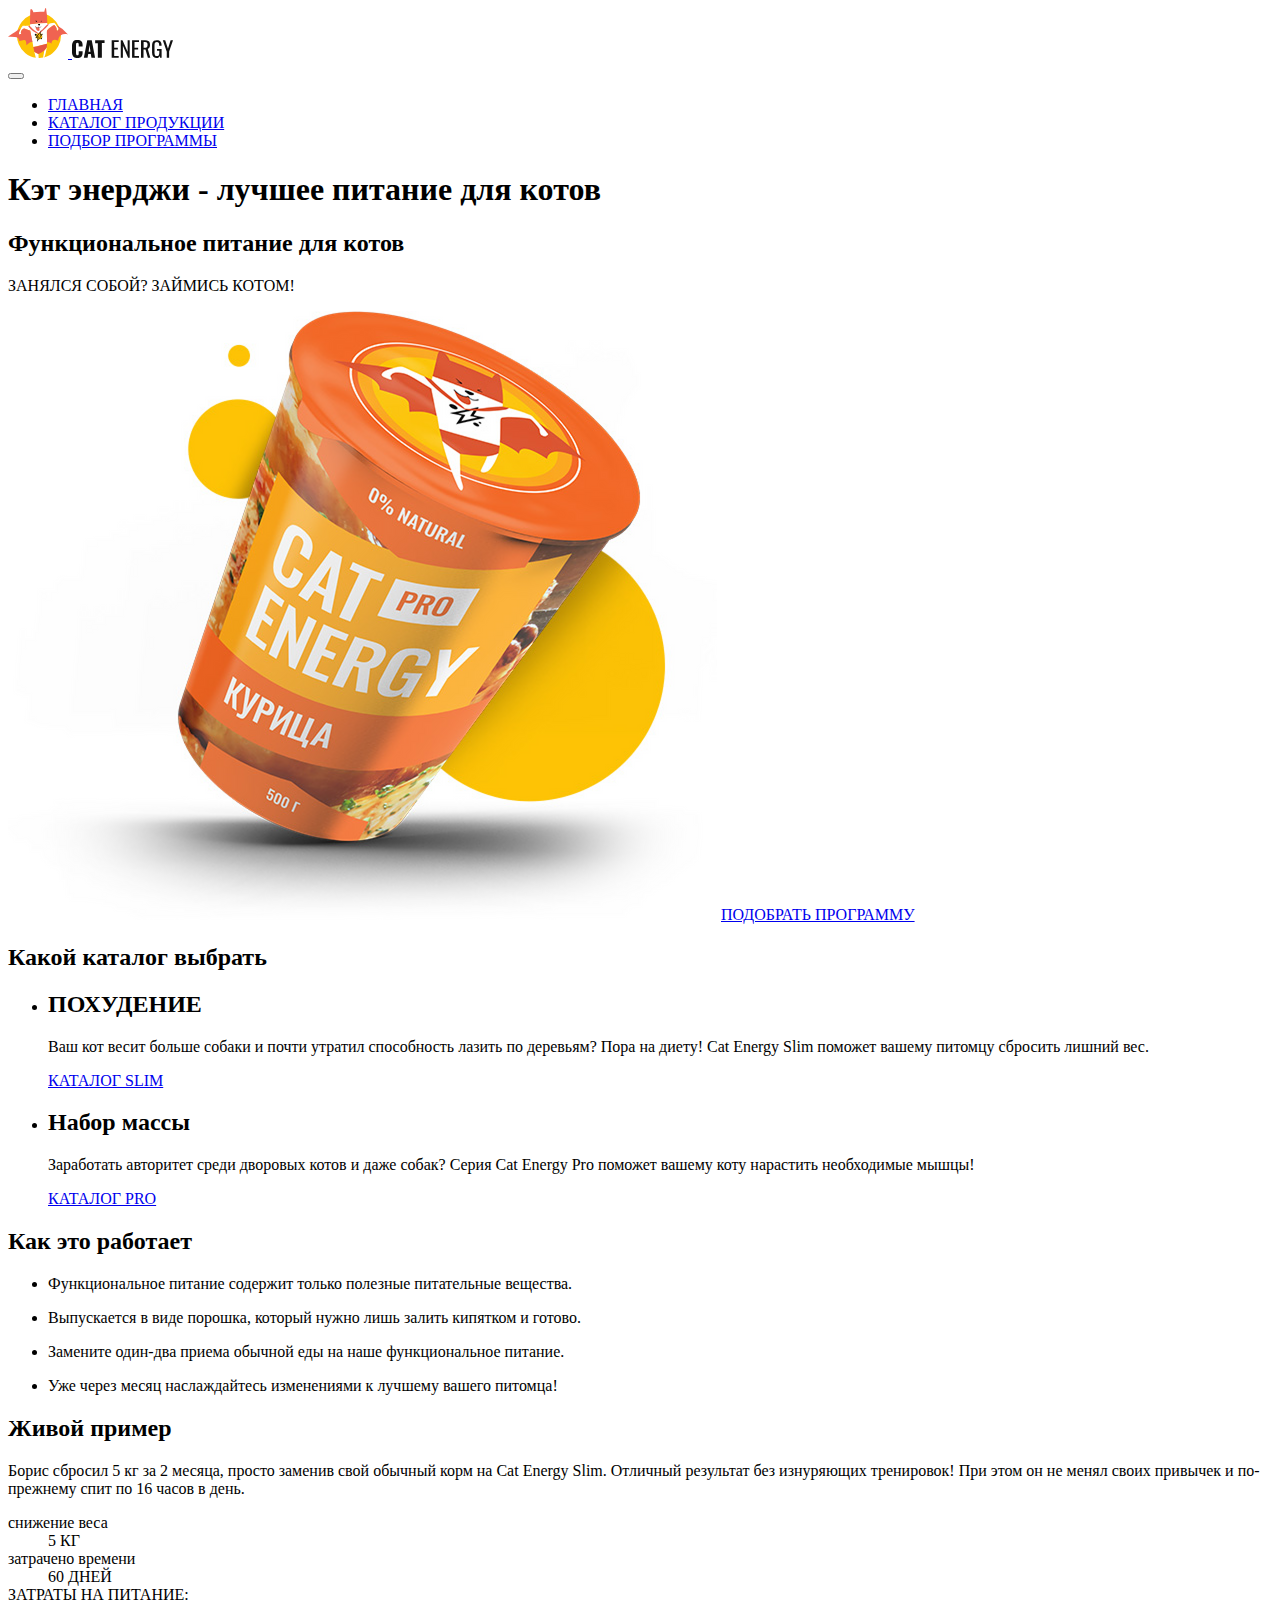
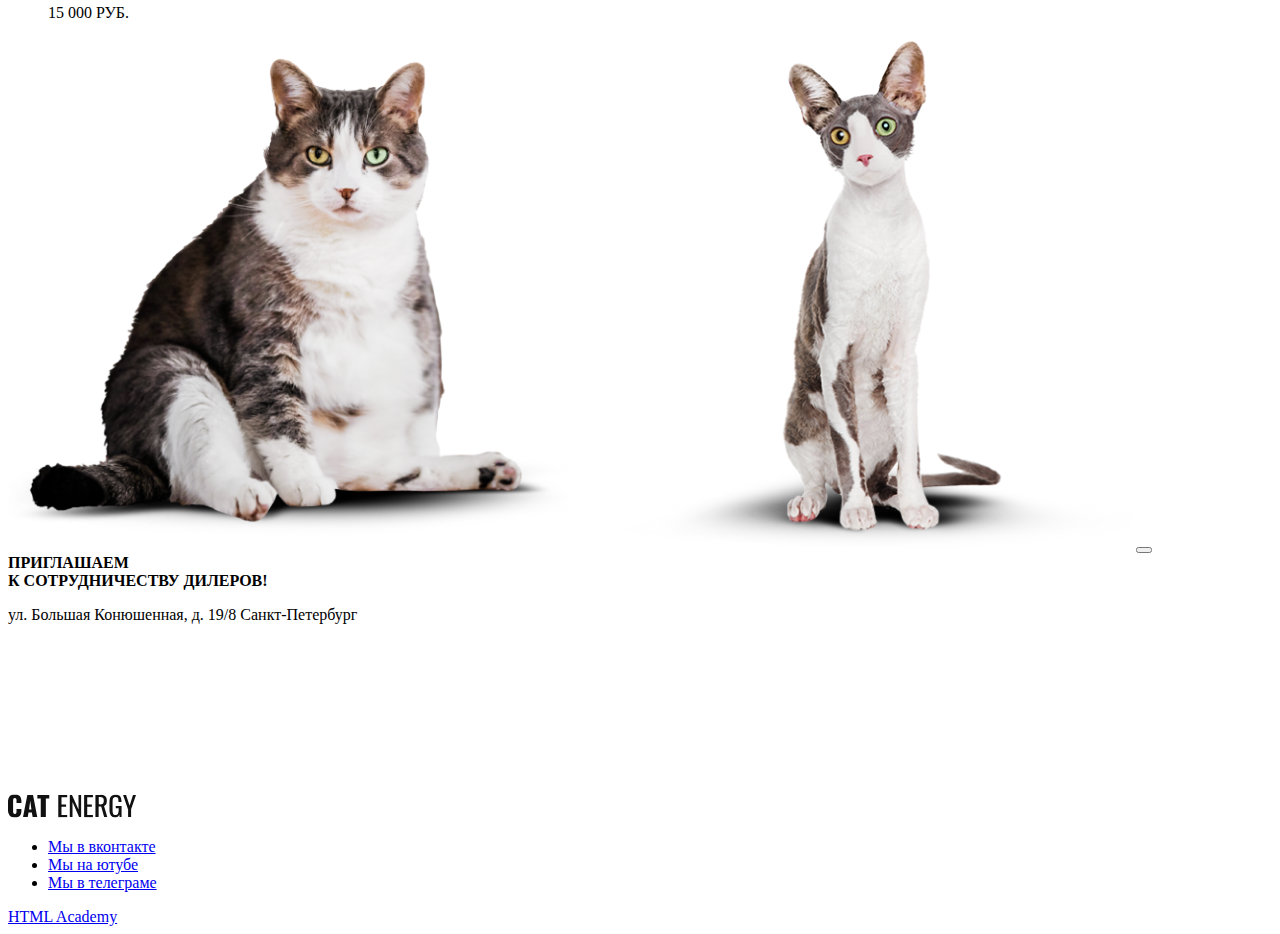
==== source/index.html @ f4a2c317 "Добавляет адаптивные сетки в раздел похудение и ка это работает" ====
<!DOCTYPE html>
<html class="page" lang="ru">

<head>
  <meta charset="UTF-8">
  <title>Главная - CAT ENERGY</title>
  <meta name="viewport" content="width=device-width,initial-scale=1">
  <link rel="stylesheet" href="styles/styles.css">
  <link rel="icon" href="favicon.ico">
  <link rel="icon" href="favicons/icon.svg" type="image/svg+xml">
  <link rel="apple-touch-icon" href="favicons/apple.png">
  <link rel="manifest" href="manifest.webmanifest">
  <script src="scripts/index.js" defer></script>
</head>

<body class="page__body">
  <header class="header">
    <div class="header__wrapper">
      <a class="header__logo" href="index.html">
        <picture>
          <source width="70" height="59" type="image/svg+xml" media="(min-width: 1440px)" srcset="images/logo-desktop.svg">
          <source width="60" height="50" type="image/svg+xml" media="(min-width: 768px)" srcset="images/logo-tablet.svg">
          <img class="header__image" src="images/logo-mobile.svg" width="33" height="38" alt="Логотип Кэт энерджи">
        </picture>
      </a>
      <a class="header__logo-text" href="index.html">
        <img src="images/logo-text.svg" width="101" height="18" alt="Логотип с названием магазина Кэт энерджи">
      </a>
    </div>
    <nav class="header__nav nav nav--closed">
      <button class="nav__toggle" type="button" aria-label="Открыть меню"></button>
      <div class="nav__wrapper">
        <ul class="nav__list">
          <li class="nav__item nav__item--activity">
            <a class="nav__item-link" href="index.html">
              ГЛАВНАЯ
            </a>
          </li>
          <li class="nav__item">
            <a class="nav__item-link" href="catalog.html">
              КАТАЛОГ ПРОДУКЦИИ
            </a>
          </li>
          <li class="nav__item">
            <a class="nav__item-link" href="program.html">
              ПОДБОР ПРОГРАММЫ
            </a>
          </li>
        </ul>
      </div>
    </nav>
  </header>
  <main class="main-container">

    <h1 class="visually-hidden">Кэт энерджи - лучшее питание для котов</h1>
    <section class="program">
      <div class="program__wrapper">
        <h2 class="program__title">Функциональное
          питание для котов</h2>
        <p class="program__slogan">ЗАНЯЛСЯ СОБОЙ? ЗАЙМИСЬ КОТОМ!</p>
        <picture>
          <source width="552" height="499" type="image/png" media="(min-width: 1440px)" srcset="images/index-can-desktop@1x.png 1x, images/index-can-desktop@2x.png 2x">
          <source width="709" height="609" type="image/png" media="(min-width: 768px)" srcset="images/index-can-tablet@1x.png 1x, images/index-can-tablet@2x.png 2x">
          <img class="program__image" src="images/index-can-mobile@1x.png" srcset="images/index-can-mobile@2x.png 2x" width="280" height="270" alt="Упаковка Кэт энерджи">
        </picture>
        <a class="program__button button" href="catalog.html">ПОДОБРАТЬ ПРОГРАММУ</a>
      </div>
    </section>
    <section class="add-catalog">
      <h2 class="visually-hidden">Какой каталог выбрать</h2>
      <ul class="add-catalog__list">
        <li class="add-catalog__item add-catalog__item--lose">
          <h2 class="add-catalog__title">ПОХУДЕНИЕ</h2>
          <p class="add-catalog__description">Ваш кот весит больше собаки и почти утратил способность лазить по деревьям? Пора на диету! Cat Energy Slim поможет вашему питомцу сбросить лишний вес.</p>
          <a class="add-catalog__link" href="catalog.html">КАТАЛОГ SLIM</a>
        </li>
        <li class="add-catalog__item add-catalog__item--gain">
          <h2 class="add-catalog__title">Набор массы</h2>
          <p class="add-catalog__description">Заработать авторитет среди дворовых котов и даже собак? Серия Cat Energy Pro поможет вашему коту нарастить необходимые мышцы!</p>
          <a class="add-catalog__link" href="catalog.html">КАТАЛОГ PRO</a>
        </li>
      </ul>
    </section>
    <section class="work">
        <h2 class="work__title">Как это работает</h2>
        <ul class="work__list">
          <li class="work__item work__item--leaf">
            <p class="work__description">Функциональное питание содержит только полезные питательные вещества.</p>
          </li>
          <li class="work__item work__item--botle">
            <p class="work__description">Выпускается в виде порошка, который нужно лишь залить кипятком и готово.</p>
          </li>
          <li class="work__item work__item--eat">
            <p class="work__description">Замените один-два приема обычной еды на наше функциональное питание.</p>
          </li>
          <li class="work__item work__item--time">
            <p class="work__description">Уже через месяц наслаждайтесь изменениями к лучшему вашего питомца!</p>
          </li>
        </ul>
    </section>
    <section class="stats">
      <h2 class="stats__title">Живой пример</h2>
      <p class="stats__description">Борис сбросил 5 кг за 2 месяца, просто заменив свой обычный корм на Cat Energy Slim. Отличный результат без изнуряющих тренировок! При этом он не менял своих привычек и по-прежнему спит по 16 часов в день.</p>
      <dl class="stats__list">
        <div class="stats__item">
          <dt class="stats__example">снижение веса
          </dt>
          <dd class="stats__text">5 КГ</dd>
        </div>
        <div class="stats__item">
          <dt class="stats__example">затрачено времени
          </dt>
          <dd class="stats__text">60 ДНЕЙ</dd>
        </div>
        <div class="stats__item-cost">
          <dt class="stats__cost-example">
            ЗАТРАТЫ НА ПИТАНИЕ:
          </dt>
          <dd class="stats__cost-text">15 000 РУБ.</dd>
        </div>
      </dl>
      <div class="stats__difference slider">
        <picture>
          <source width="560" height="512" type="image/png" media="(min-width: 768px)" srcset="images/cat-before-tablet@1x.png 1x, images/cat-before-tablet@2x.png 2x">
          <img class="stats__image" src="images/cat-before-mobile@1x.png" srcset="images/cat-before-mobile@2x.png 2x" width="280" height="256" alt="Картинка толстого кота слева">
        </picture>
        <picture>
          <source width="560" height="512" type="image/png" media="(min-width: 768px)" srcset="images/cat-after-tablet@1x.png 1x, images/cat-after-tablet@2x.png 2x">
          <img class="stats__image" src="images/cat-after-mobile@1x.png" srcset="images/cat-after-mobile@2x.png 2x" width="280" height="256" alt="Картинка худого кота справа">
        </picture>
        <button class="stats__slider" type="button" aria-label="Кнопка слайдера"></button>
      </div>
    </section>
  </main>
  <footer class="footer">
    <div class="footer__address address">
      <b class="address__title">ПРИГЛАШАЕМ <br>К СОТРУДНИЧЕСТВУ ДИЛЕРОВ!</b>
      <p class="address__text">ул. Большая Конюшенная, д. 19/8 Санкт-Петербург</p>
    </div>
    <iframe class="footer__map" src="https://www.google.com/maps/embed?pb=!1m18!1m12!1m3!1d1998.6037861610246!2d30.3230474!3d59.9387165!2m3!1f0!2f0!3f0!3m2!1i1024!2i768!4f13.1!3m3!1m2!1s0x4696310fca145cc1%3A0x42b32648d8238007!2z0JHQvtC70YzRiNCw0Y8g0JrQvtC90Y7RiNC10L3QvdCw0Y8g0YPQuy4sIDE5LzgsINCh0LDQvdC60YIt0J_QtdGC0LXRgNCx0YPRgNCzLCDQoNC-0YHRgdC40Y8sIDE5MTE4Ng!5e0!3m2!1sru!2sil!4v1725900545055!5m2!1sru!2sil" style="border:0;" loading="lazy" referrerpolicy="no-referrer-when-downgrade" allowfullscreen title="Офис компании по адресу набережная реки Карповки, 5, литера П, Санкт-Петербург"></iframe>
      <div class="footer__logo-wrapper">
        <div class="footer__logo logo-text">
          <a class="logo-text__link" href="index.html">
            <img src="images/logo-text.svg" width="128" height="24" alt="Название магазина Кэт энерджи">
          </a>
        </div>
        <div class="footer__social social">
          <ul class="social__list">
            <li class="social__item">
              <a class="social__link social__link--vkontakte" href="https://vk.com/htmlacademy"><span class="visually-hidden">Мы в вконтакте</span></a>
            </li>
            <li class="social__item">
              <a class="social__link social__link--youtube" href="https://www.youtube.com/user/htmlacademyru"><span class="visually-hidden">Мы на ютубе</span></a>
            </li>
            <li class="social__item">
              <a class="social__link social__link--telegram" href="https://t.me/htmlacademy"><span class="visually-hidden">Мы в телеграме</span></a>
            </li>
          </ul>
        </div>
        <div class="footer__link">
          <a class="footer__copyright" href="#">HTML Academy
          </a>
        </div>
    </div>
  </footer>
</body>

</html>
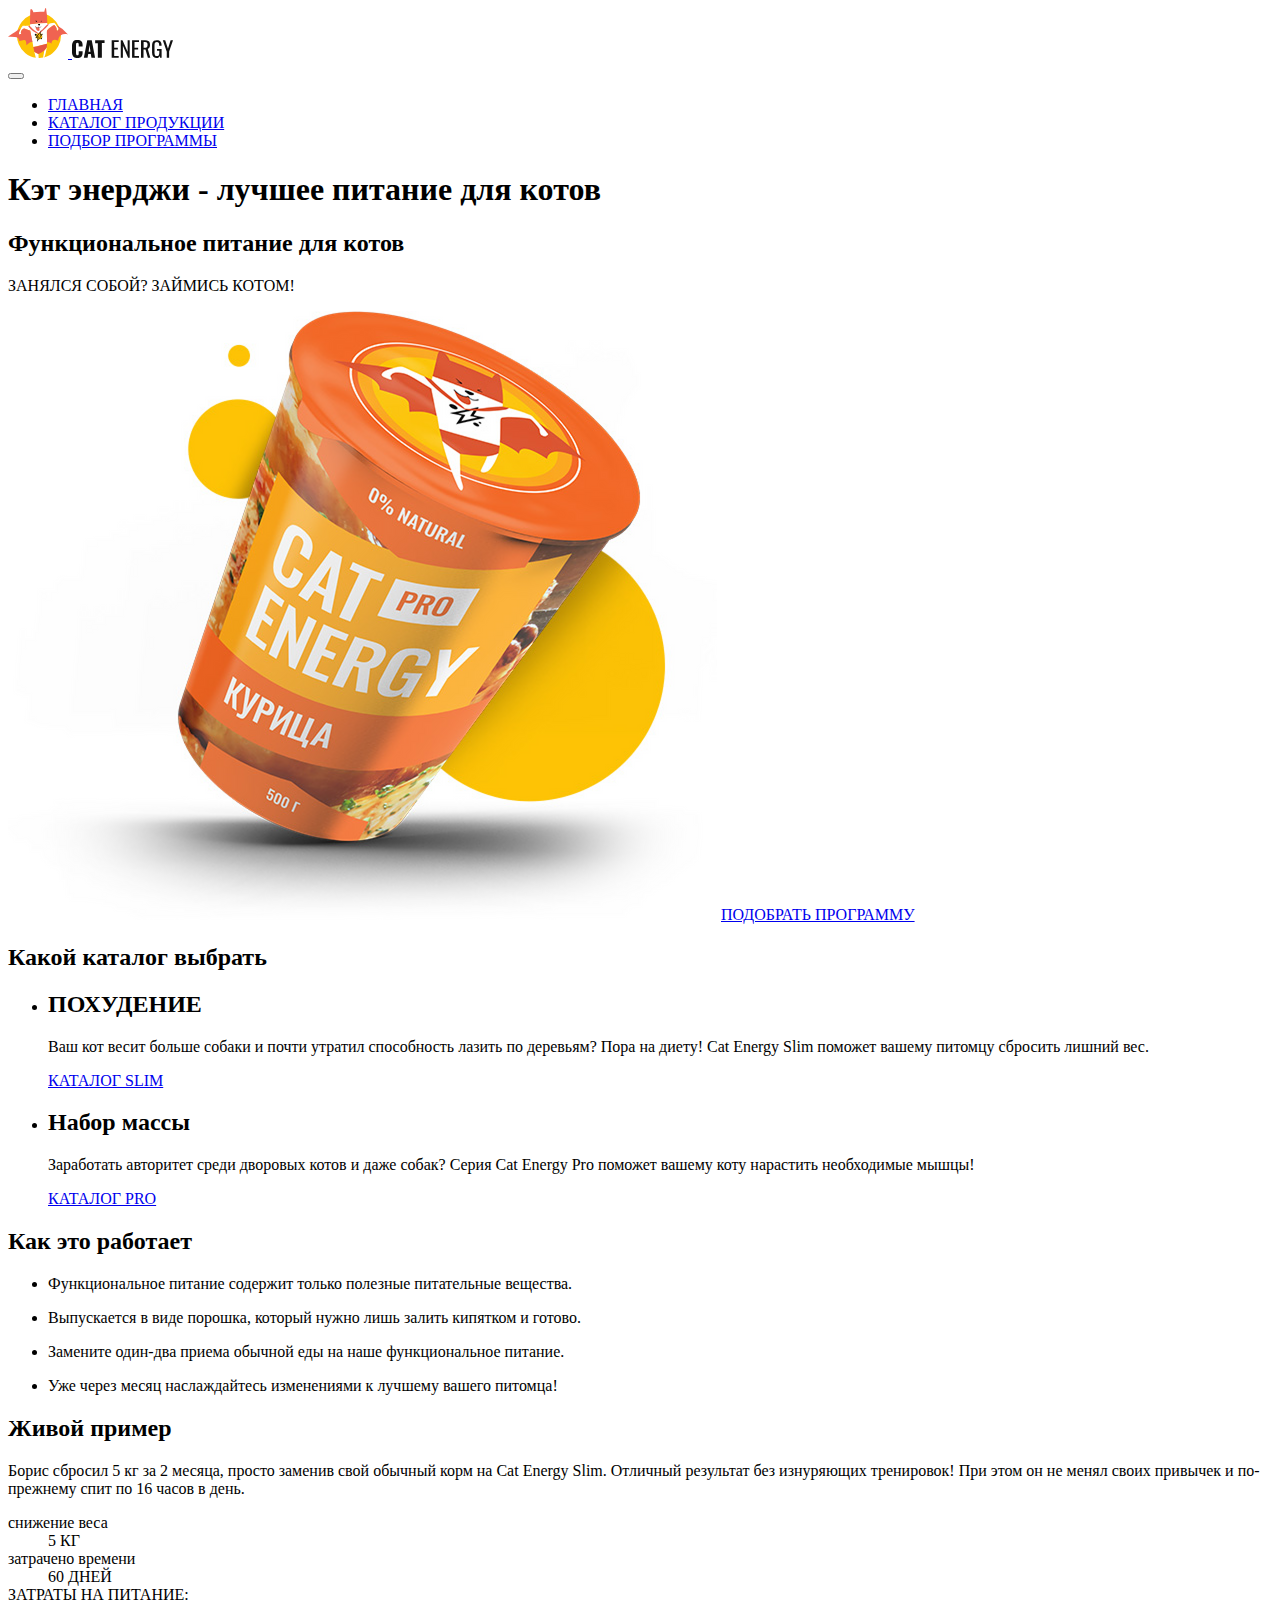
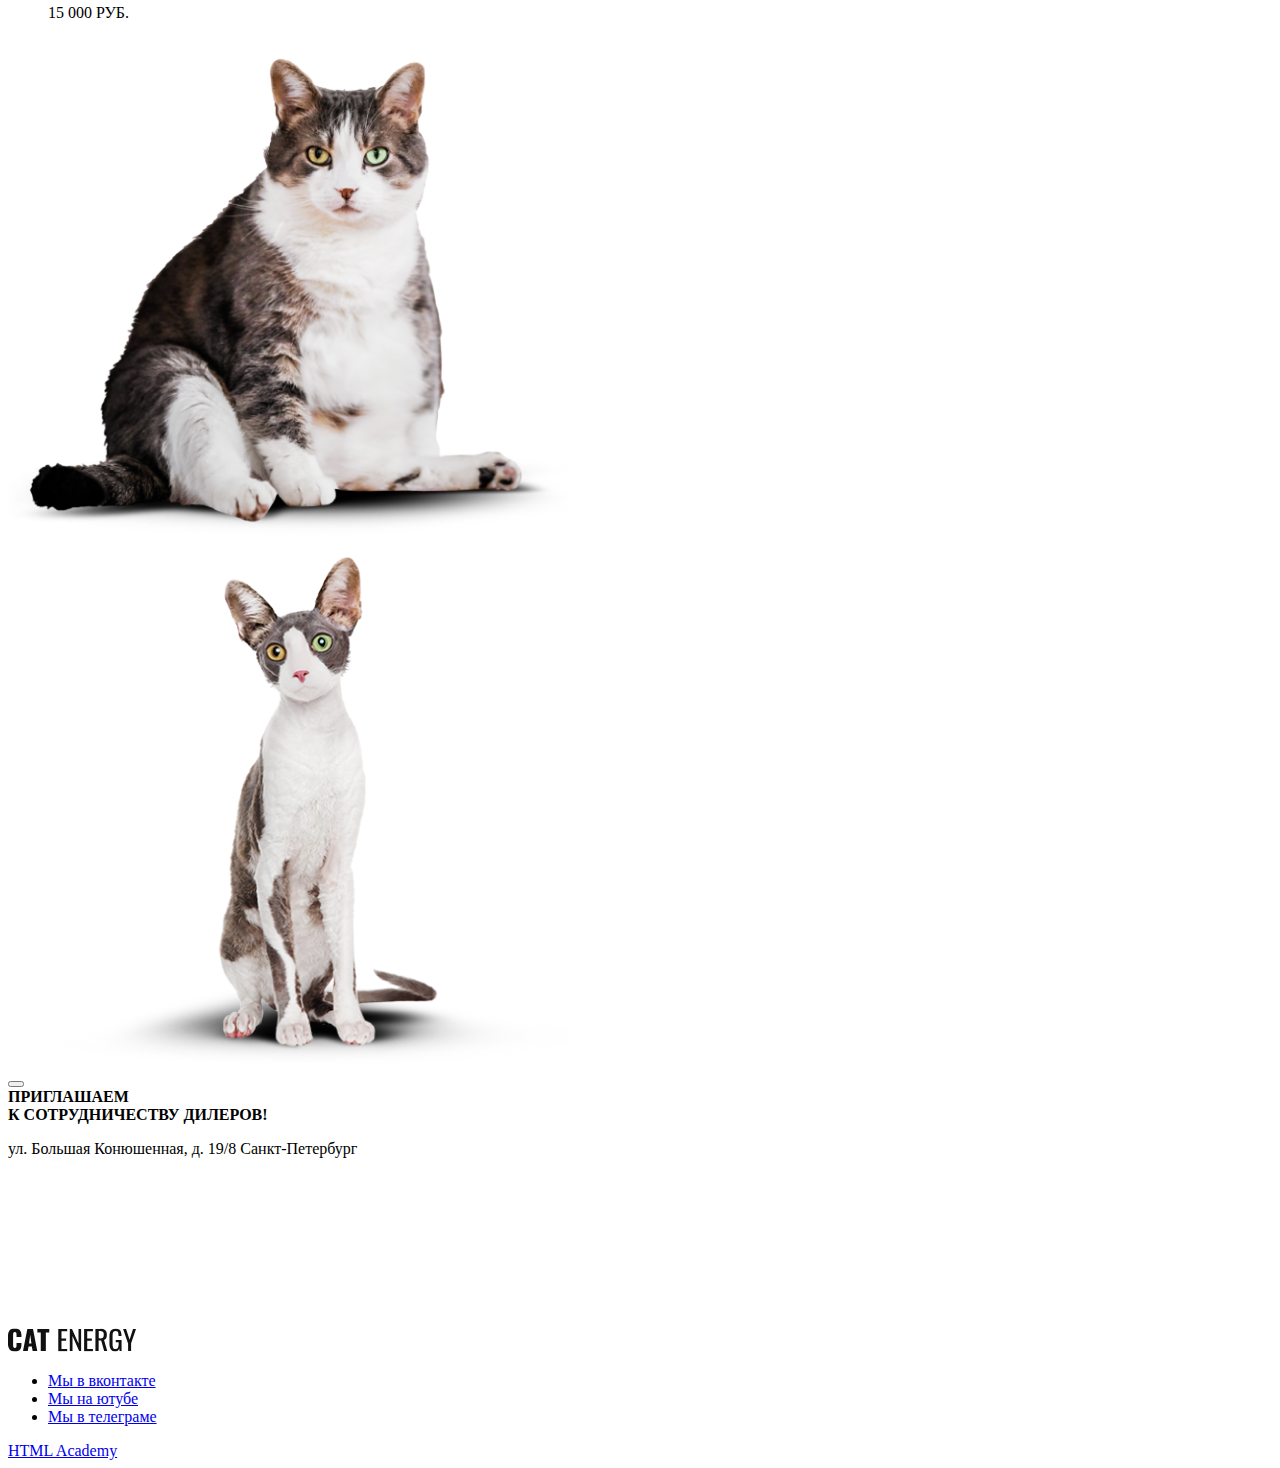
==== commit 3dbeff79: "Добавляет слайдер" ====
--- a/source/index.html
+++ b/source/index.html
@@ -14,7 +14,7 @@
 </head>
 
 <body class="page__body">
-  <header class="header">
+  <header class="header index-header">
     <div class="header__wrapper">
       <a class="header__logo" href="index.html">
         <picture>
@@ -120,14 +120,18 @@
         </div>
       </dl>
       <div class="stats__difference slider">
-        <picture>
-          <source width="560" height="512" type="image/png" media="(min-width: 768px)" srcset="images/cat-before-tablet@1x.png 1x, images/cat-before-tablet@2x.png 2x">
-          <img class="stats__image" src="images/cat-before-mobile@1x.png" srcset="images/cat-before-mobile@2x.png 2x" width="280" height="256" alt="Картинка толстого кота слева">
-        </picture>
-        <picture>
-          <source width="560" height="512" type="image/png" media="(min-width: 768px)" srcset="images/cat-after-tablet@1x.png 1x, images/cat-after-tablet@2x.png 2x">
-          <img class="stats__image" src="images/cat-after-mobile@1x.png" srcset="images/cat-after-mobile@2x.png 2x" width="280" height="256" alt="Картинка худого кота справа">
-        </picture>
+        <div class="slider__before">
+          <picture>
+            <source width="560" height="512" type="image/png" media="(min-width: 768px)" srcset="images/cat-before-tablet@1x.png 1x, images/cat-before-tablet@2x.png 2x">
+            <img class="stats__image" src="images/cat-before-mobile@1x.png" srcset="images/cat-before-mobile@2x.png 2x" width="280" height="256" alt="Картинка толстого кота слева">
+          </picture>
+        </div>
+        <div class="slider__after">
+          <picture>
+            <source width="560" height="512" type="image/png" media="(min-width: 768px)" srcset="images/cat-after-tablet@1x.png 1x, images/cat-after-tablet@2x.png 2x">
+            <img class="stats__image" src="images/cat-after-mobile@1x.png" srcset="images/cat-after-mobile@2x.png 2x" width="280" height="256" alt="Картинка худого кота справа">
+          </picture>
+        </div>
         <button class="stats__slider" type="button" aria-label="Кнопка слайдера"></button>
       </div>
     </section>
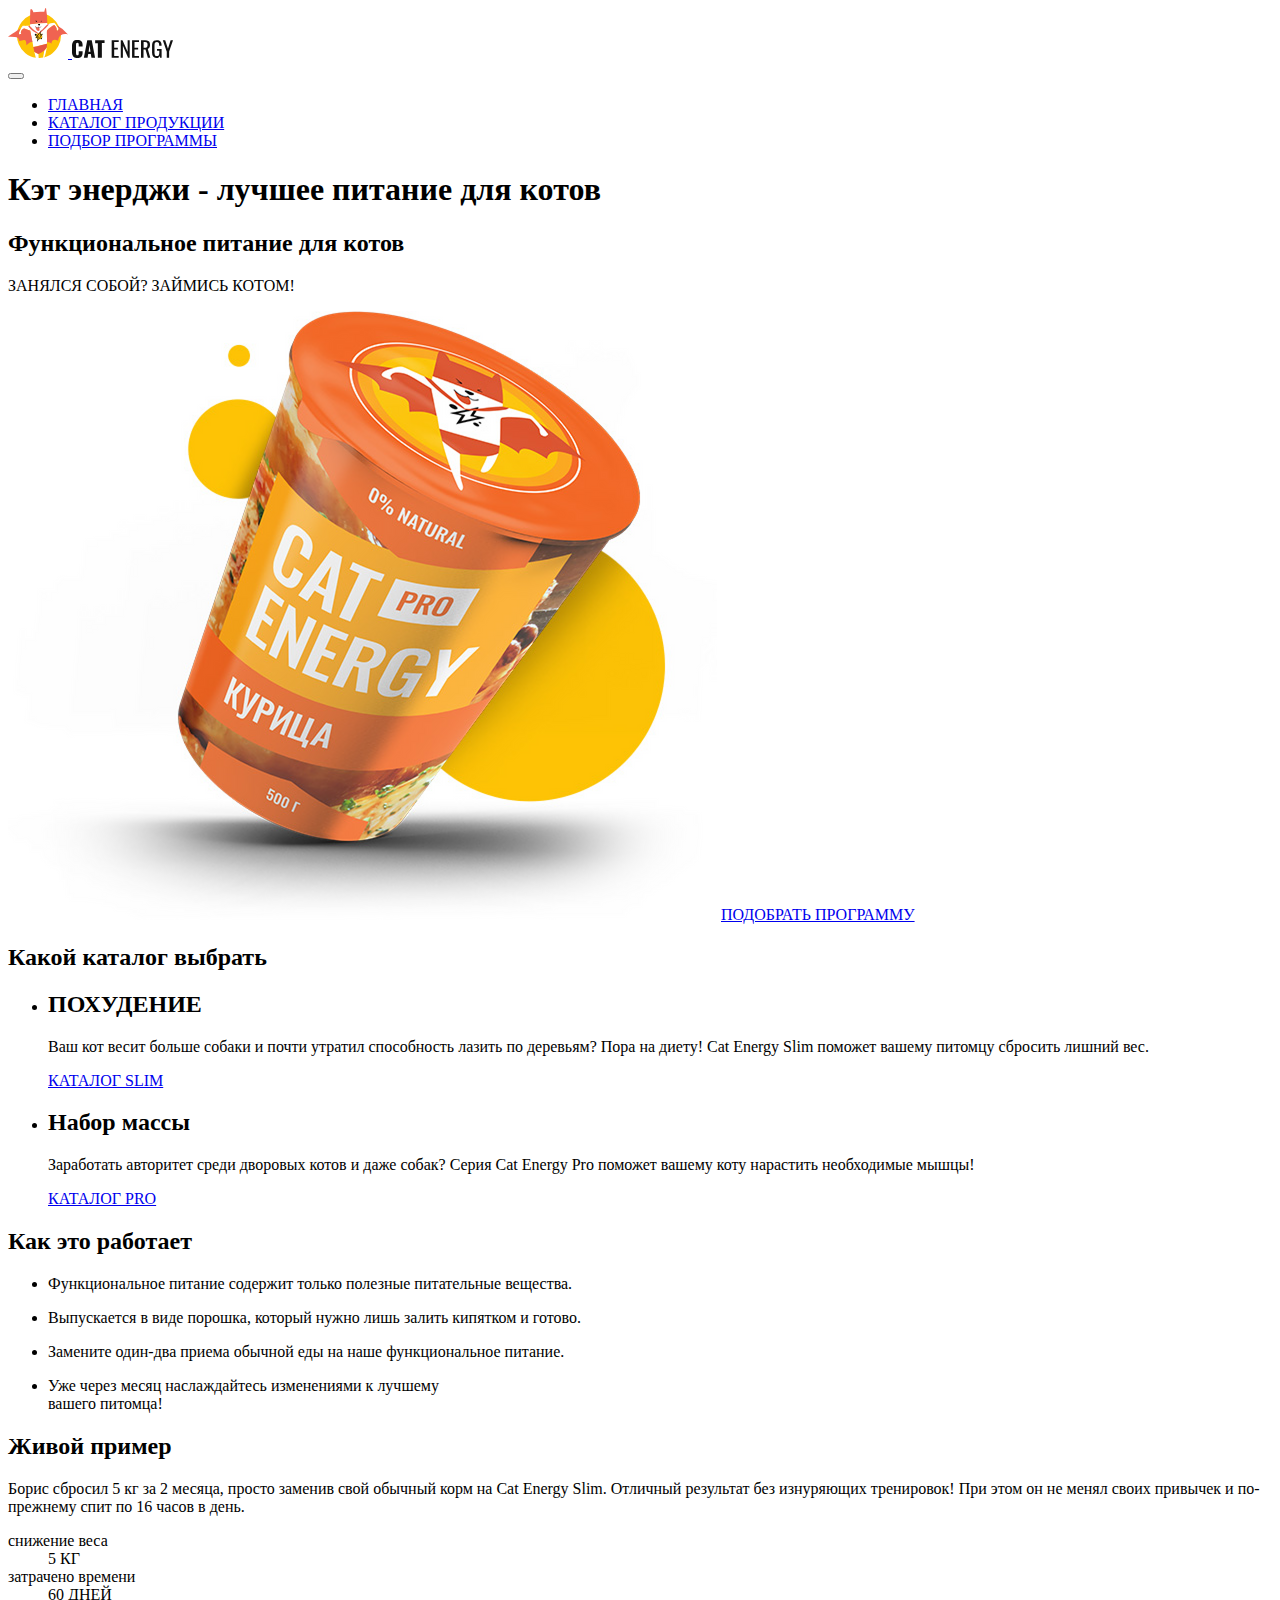
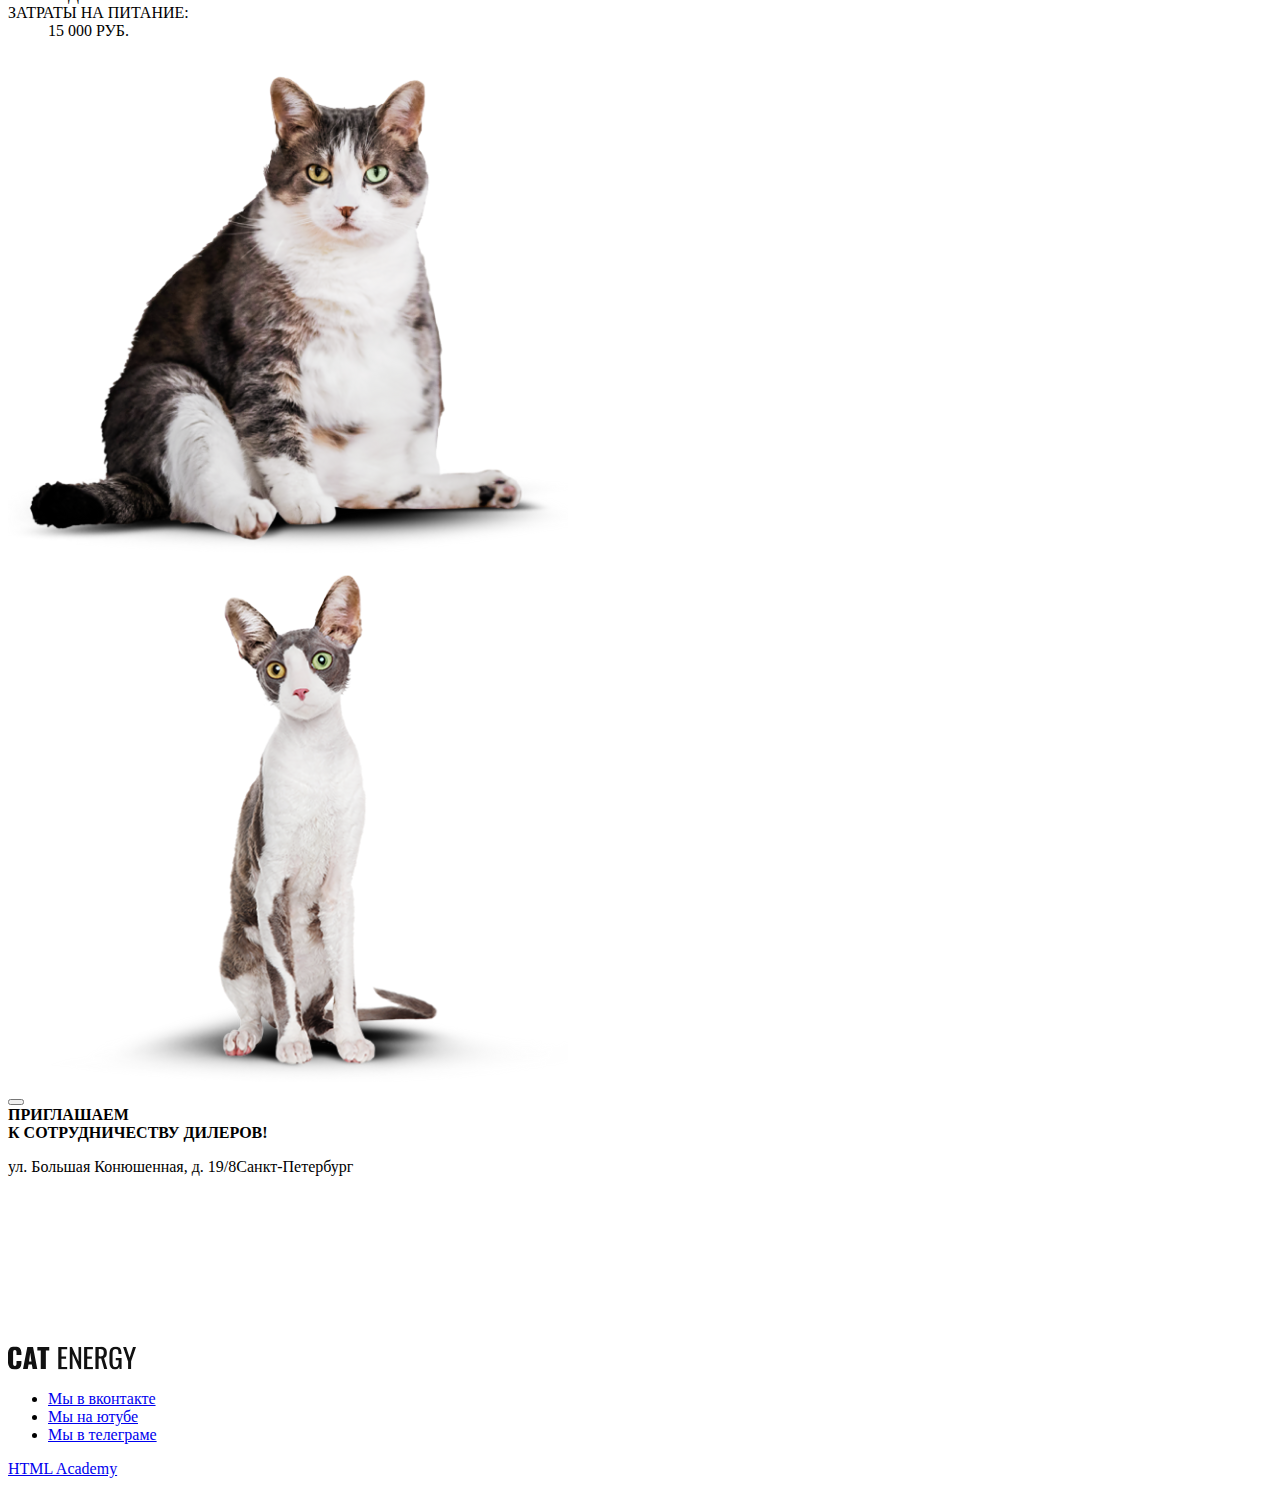
==== commit bfa89e34: "Module9 task1 (#28)" ====
--- a/source/index.html
+++ b/source/index.html
@@ -24,13 +24,16 @@
         </picture>
       </a>
       <a class="header__logo-text" href="index.html">
-        <img src="images/logo-text.svg" width="101" height="18" alt="Логотип с названием магазина Кэт энерджи">
+        <picture>
+          <source width="118" height="21" type="image/svg+xml" media="(min-width: 1440px)" srcset="images/logo-text-desktop.svg">
+          <img src="images/logo-text.svg" width="101" height="18" alt="Логотип с названием магазина Кэт энерджи">
+        </picture>
       </a>
     </div>
     <nav class="header__nav nav nav--closed">
       <button class="nav__toggle" type="button" aria-label="Открыть меню"></button>
       <div class="nav__wrapper">
-        <ul class="nav__list">
+        <ul class="nav__list nav__list-index">
           <li class="nav__item nav__item--activity">
             <a class="nav__item-link" href="index.html">
               ГЛАВНАЯ
@@ -54,17 +57,15 @@
 
     <h1 class="visually-hidden">Кэт энерджи - лучшее питание для котов</h1>
     <section class="program">
-      <div class="program__wrapper">
         <h2 class="program__title">Функциональное
           питание для котов</h2>
         <p class="program__slogan">ЗАНЯЛСЯ СОБОЙ? ЗАЙМИСЬ КОТОМ!</p>
-        <picture>
+        <picture class="program__image">
           <source width="552" height="499" type="image/png" media="(min-width: 1440px)" srcset="images/index-can-desktop@1x.png 1x, images/index-can-desktop@2x.png 2x">
           <source width="709" height="609" type="image/png" media="(min-width: 768px)" srcset="images/index-can-tablet@1x.png 1x, images/index-can-tablet@2x.png 2x">
-          <img class="program__image" src="images/index-can-mobile@1x.png" srcset="images/index-can-mobile@2x.png 2x" width="280" height="270" alt="Упаковка Кэт энерджи">
+          <img src="images/index-can-mobile@1x.png" srcset="images/index-can-mobile@2x.png 2x" width="280" height="270" alt="Упаковка Кэт энерджи">
         </picture>
         <a class="program__button button" href="catalog.html">ПОДОБРАТЬ ПРОГРАММУ</a>
-      </div>
     </section>
     <section class="add-catalog">
       <h2 class="visually-hidden">Какой каталог выбрать</h2>
@@ -84,7 +85,7 @@
     <section class="work">
         <h2 class="work__title">Как это работает</h2>
         <ul class="work__list">
-          <li class="work__item work__item--leaf">
+          <li class="work__item work__item--1 work__item--leaf">
             <p class="work__description">Функциональное питание содержит только полезные питательные вещества.</p>
           </li>
           <li class="work__item work__item--botle">
@@ -94,7 +95,7 @@
             <p class="work__description">Замените один-два приема обычной еды на наше функциональное питание.</p>
           </li>
           <li class="work__item work__item--time">
-            <p class="work__description">Уже через месяц наслаждайтесь изменениями к лучшему вашего питомца!</p>
+            <p class="work__description">Уже через месяц наслаждайтесь изменениями к лучшему <br> вашего питомца!</p>
           </li>
         </ul>
     </section>
@@ -120,26 +121,26 @@
         </div>
       </dl>
       <div class="stats__difference slider">
-        <div class="slider__before">
+        <div class="slider__picture slider__picture--before">
           <picture>
             <source width="560" height="512" type="image/png" media="(min-width: 768px)" srcset="images/cat-before-tablet@1x.png 1x, images/cat-before-tablet@2x.png 2x">
-            <img class="stats__image" src="images/cat-before-mobile@1x.png" srcset="images/cat-before-mobile@2x.png 2x" width="280" height="256" alt="Картинка толстого кота слева">
+            <img src="images/cat-before-mobile@1x.png" srcset="images/cat-before-mobile@2x.png 2x" width="280" height="256" alt="Картинка толстого кота слева">
           </picture>
         </div>
-        <div class="slider__after">
+        <div class="slider__picture slider__picture--after">
           <picture>
             <source width="560" height="512" type="image/png" media="(min-width: 768px)" srcset="images/cat-after-tablet@1x.png 1x, images/cat-after-tablet@2x.png 2x">
-            <img class="stats__image" src="images/cat-after-mobile@1x.png" srcset="images/cat-after-mobile@2x.png 2x" width="280" height="256" alt="Картинка худого кота справа">
+            <img src="images/cat-after-mobile@1x.png" srcset="images/cat-after-mobile@2x.png 2x" width="280" height="256" alt="Картинка худого кота справа">
           </picture>
         </div>
-        <button class="stats__slider" type="button" aria-label="Кнопка слайдера"></button>
+        <button class="slider__button" type="button" aria-label="Кнопка слайдера"></button>
       </div>
     </section>
   </main>
-  <footer class="footer">
+  <footer class="footer footer-index">
     <div class="footer__address address">
       <b class="address__title">ПРИГЛАШАЕМ <br>К СОТРУДНИЧЕСТВУ ДИЛЕРОВ!</b>
-      <p class="address__text">ул. Большая Конюшенная, д. 19/8 Санкт-Петербург</p>
+      <p class="address__text">ул. Большая Конюшенная, д. 19/8<span class="address__contacts">Санкт-Петербург</span></p>
     </div>
     <iframe class="footer__map" src="https://www.google.com/maps/embed?pb=!1m18!1m12!1m3!1d1998.6037861610246!2d30.3230474!3d59.9387165!2m3!1f0!2f0!3f0!3m2!1i1024!2i768!4f13.1!3m3!1m2!1s0x4696310fca145cc1%3A0x42b32648d8238007!2z0JHQvtC70YzRiNCw0Y8g0JrQvtC90Y7RiNC10L3QvdCw0Y8g0YPQuy4sIDE5LzgsINCh0LDQvdC60YIt0J_QtdGC0LXRgNCx0YPRgNCzLCDQoNC-0YHRgdC40Y8sIDE5MTE4Ng!5e0!3m2!1sru!2sil!4v1725900545055!5m2!1sru!2sil" style="border:0;" loading="lazy" referrerpolicy="no-referrer-when-downgrade" allowfullscreen title="Офис компании по адресу набережная реки Карповки, 5, литера П, Санкт-Петербург"></iframe>
       <div class="footer__logo-wrapper">
@@ -162,7 +163,7 @@
           </ul>
         </div>
         <div class="footer__link">
-          <a class="footer__copyright" href="#">HTML Academy
+          <a class="footer__copyright" href="https://htmlacademy.ru/intensive/adaptive">HTML Academy
           </a>
         </div>
     </div>
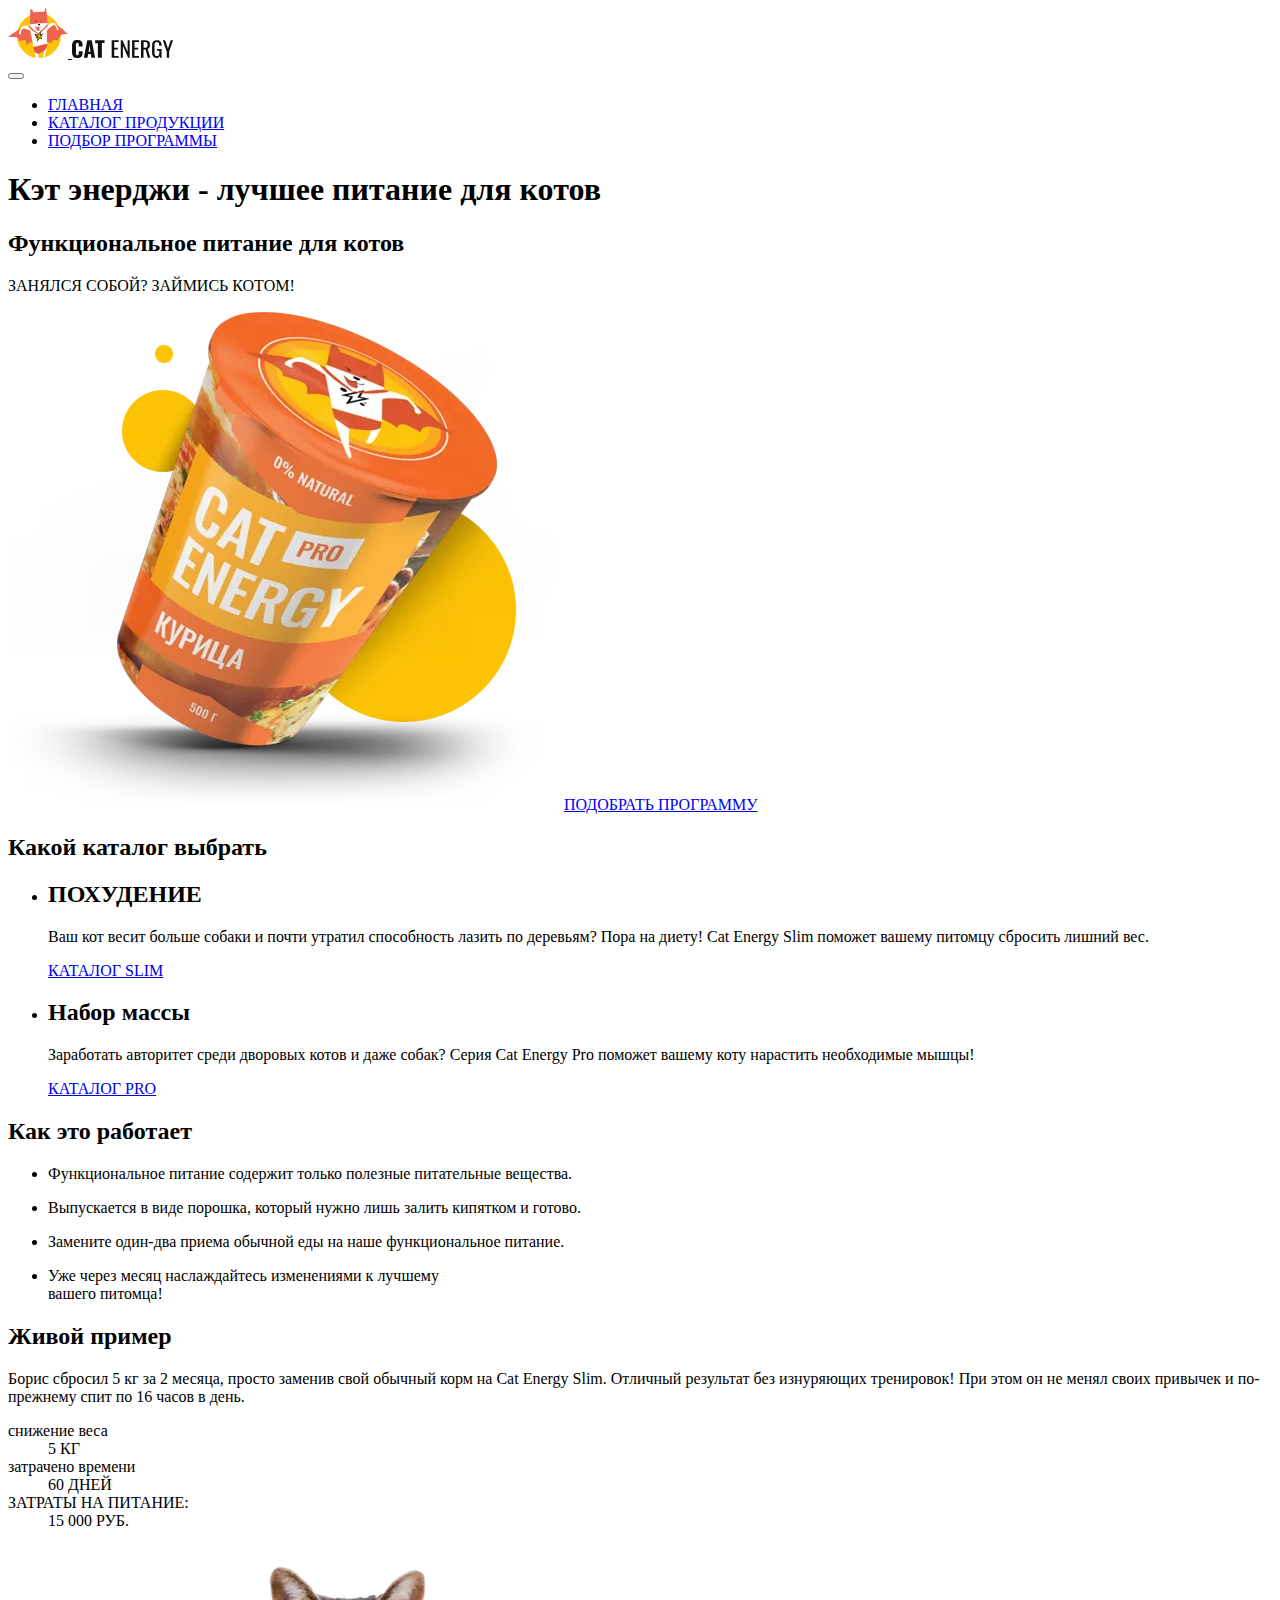
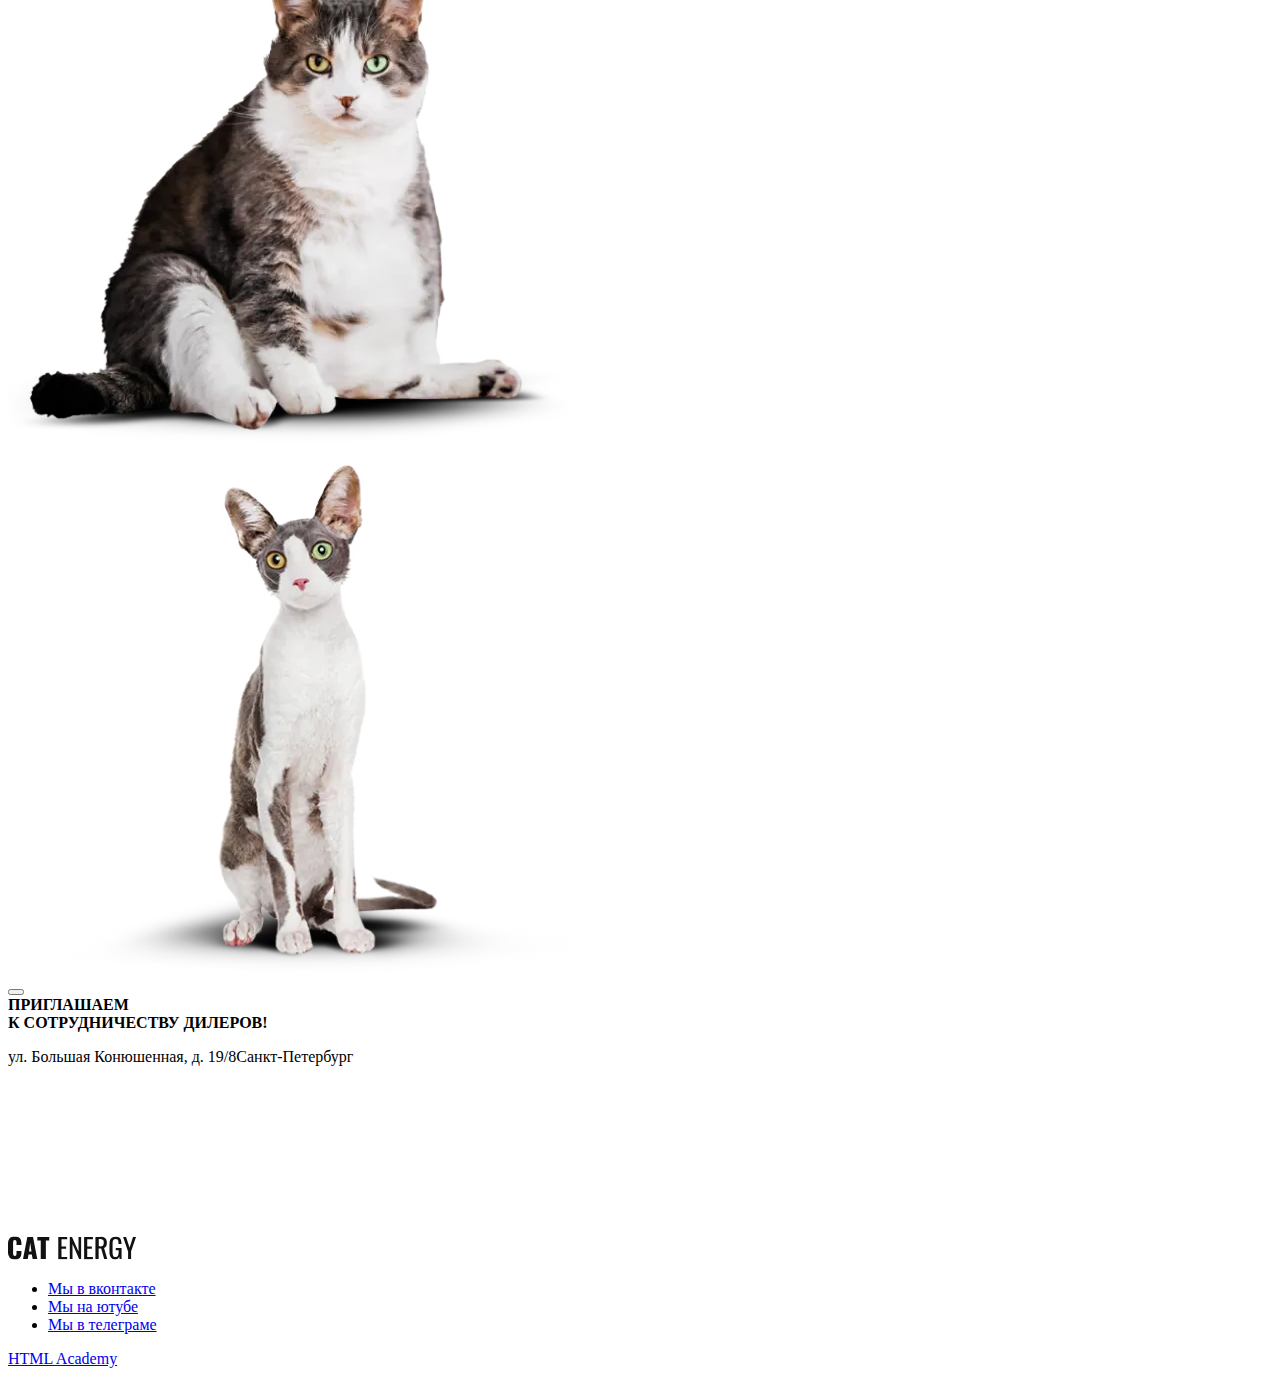
==== commit 41e7d4f1: "Добавляет Webp" ====
--- a/source/index.html
+++ b/source/index.html
@@ -5,6 +5,8 @@
   <meta charset="UTF-8">
   <title>Главная - CAT ENERGY</title>
   <meta name="viewport" content="width=device-width,initial-scale=1">
+  <link rel="preload" href="fonts/lato/Lato-Regular.woff2" as="font" crossorigin="anonymous">
+  <link rel="preload" href="fonts/oswald/Oswald-Regular.woff2" as="font" crossorigin="anonymous">
   <link rel="stylesheet" href="styles/styles.css">
   <link rel="icon" href="favicon.ico">
   <link rel="icon" href="favicons/icon.svg" type="image/svg+xml">
@@ -61,6 +63,9 @@
           питание для котов</h2>
         <p class="program__slogan">ЗАНЯЛСЯ СОБОЙ? ЗАЙМИСЬ КОТОМ!</p>
         <picture class="program__image">
+          <source width="552" height="499" type="image/webp" media="(min-width: 1280px)" srcset="images/index-can-desktop@1x.webp 1x, images/index-can-desktop@2x.webp 2x">
+          <source width="709" height="609" type="image/webp" media="(min-width: 768px)" srcset="images/index-can-tablet@1x.webp 1x, images/index-can-tablet@2x.webp 2x">
+          <source width="280" height="270" type="image/webp" srcset="images/index-can-mobile@1x.webp 1x, images/index-can-mobile@2x.webp 2x">
           <source width="552" height="499" type="image/png" media="(min-width: 1440px)" srcset="images/index-can-desktop@1x.png 1x, images/index-can-desktop@2x.png 2x">
           <source width="709" height="609" type="image/png" media="(min-width: 768px)" srcset="images/index-can-tablet@1x.png 1x, images/index-can-tablet@2x.png 2x">
           <img src="images/index-can-mobile@1x.png" srcset="images/index-can-mobile@2x.png 2x" width="280" height="270" alt="Упаковка Кэт энерджи">
@@ -123,12 +128,16 @@
       <div class="stats__difference slider">
         <div class="slider__picture slider__picture--before">
           <picture>
+            <source width="560" height="512" type="image/webp" media="(min-width: 768px)" srcset="images/cat-before-tablet@1x.webp 1x, images/cat-before-tablet@2x.webp 2x">
+            <source width="280" height="256" type="image/webp" srcset="images/cat-before-mobile@1x.webp 1x, images/cat-before-mobile@2x.webp 2x">
             <source width="560" height="512" type="image/png" media="(min-width: 768px)" srcset="images/cat-before-tablet@1x.png 1x, images/cat-before-tablet@2x.png 2x">
             <img src="images/cat-before-mobile@1x.png" srcset="images/cat-before-mobile@2x.png 2x" width="280" height="256" alt="Картинка толстого кота слева">
           </picture>
         </div>
         <div class="slider__picture slider__picture--after">
           <picture>
+            <source width="560" height="512" type="image/webp" media="(min-width: 768px)" srcset="images/cat-after-tablet@1x.webp 1x, images/cat-after-tablet@2x.webp 2x">
+            <source width="280" height="256" type="image/webp" srcset="images/cat-after-mobile@1x.webp 1x, images/cat-after-mobile@2x.webp 2x">
             <source width="560" height="512" type="image/png" media="(min-width: 768px)" srcset="images/cat-after-tablet@1x.png 1x, images/cat-after-tablet@2x.png 2x">
             <img src="images/cat-after-mobile@1x.png" srcset="images/cat-after-mobile@2x.png 2x" width="280" height="256" alt="Картинка худого кота справа">
           </picture>
@@ -138,11 +147,14 @@
     </section>
   </main>
   <footer class="footer footer-index">
-    <div class="footer__address address">
-      <b class="address__title">ПРИГЛАШАЕМ <br>К СОТРУДНИЧЕСТВУ ДИЛЕРОВ!</b>
-      <p class="address__text">ул. Большая Конюшенная, д. 19/8<span class="address__contacts">Санкт-Петербург</span></p>
+    <div class="footer__address-wrapper">
+      <div class="footer__address address">
+        <b class="address__title">ПРИГЛАШАЕМ <br>К СОТРУДНИЧЕСТВУ ДИЛЕРОВ!</b>
+        <p class="address__text">ул. Большая Конюшенная, д. 19/8<span class="address__contacts">Санкт-Петербург</span></p>
+      </div>
     </div>
     <iframe class="footer__map" src="https://www.google.com/maps/embed?pb=!1m18!1m12!1m3!1d1998.6037861610246!2d30.3230474!3d59.9387165!2m3!1f0!2f0!3f0!3m2!1i1024!2i768!4f13.1!3m3!1m2!1s0x4696310fca145cc1%3A0x42b32648d8238007!2z0JHQvtC70YzRiNCw0Y8g0JrQvtC90Y7RiNC10L3QvdCw0Y8g0YPQuy4sIDE5LzgsINCh0LDQvdC60YIt0J_QtdGC0LXRgNCx0YPRgNCzLCDQoNC-0YHRgdC40Y8sIDE5MTE4Ng!5e0!3m2!1sru!2sil!4v1725900545055!5m2!1sru!2sil" style="border:0;" loading="lazy" referrerpolicy="no-referrer-when-downgrade" allowfullscreen title="Офис компании по адресу набережная реки Карповки, 5, литера П, Санкт-Петербург"></iframe>
+    <div class="footer__wrapper">
       <div class="footer__logo-wrapper">
         <div class="footer__logo logo-text">
           <a class="logo-text__link" href="index.html">
@@ -167,6 +179,7 @@
           </a>
         </div>
     </div>
+  </div>
   </footer>
 </body>
 
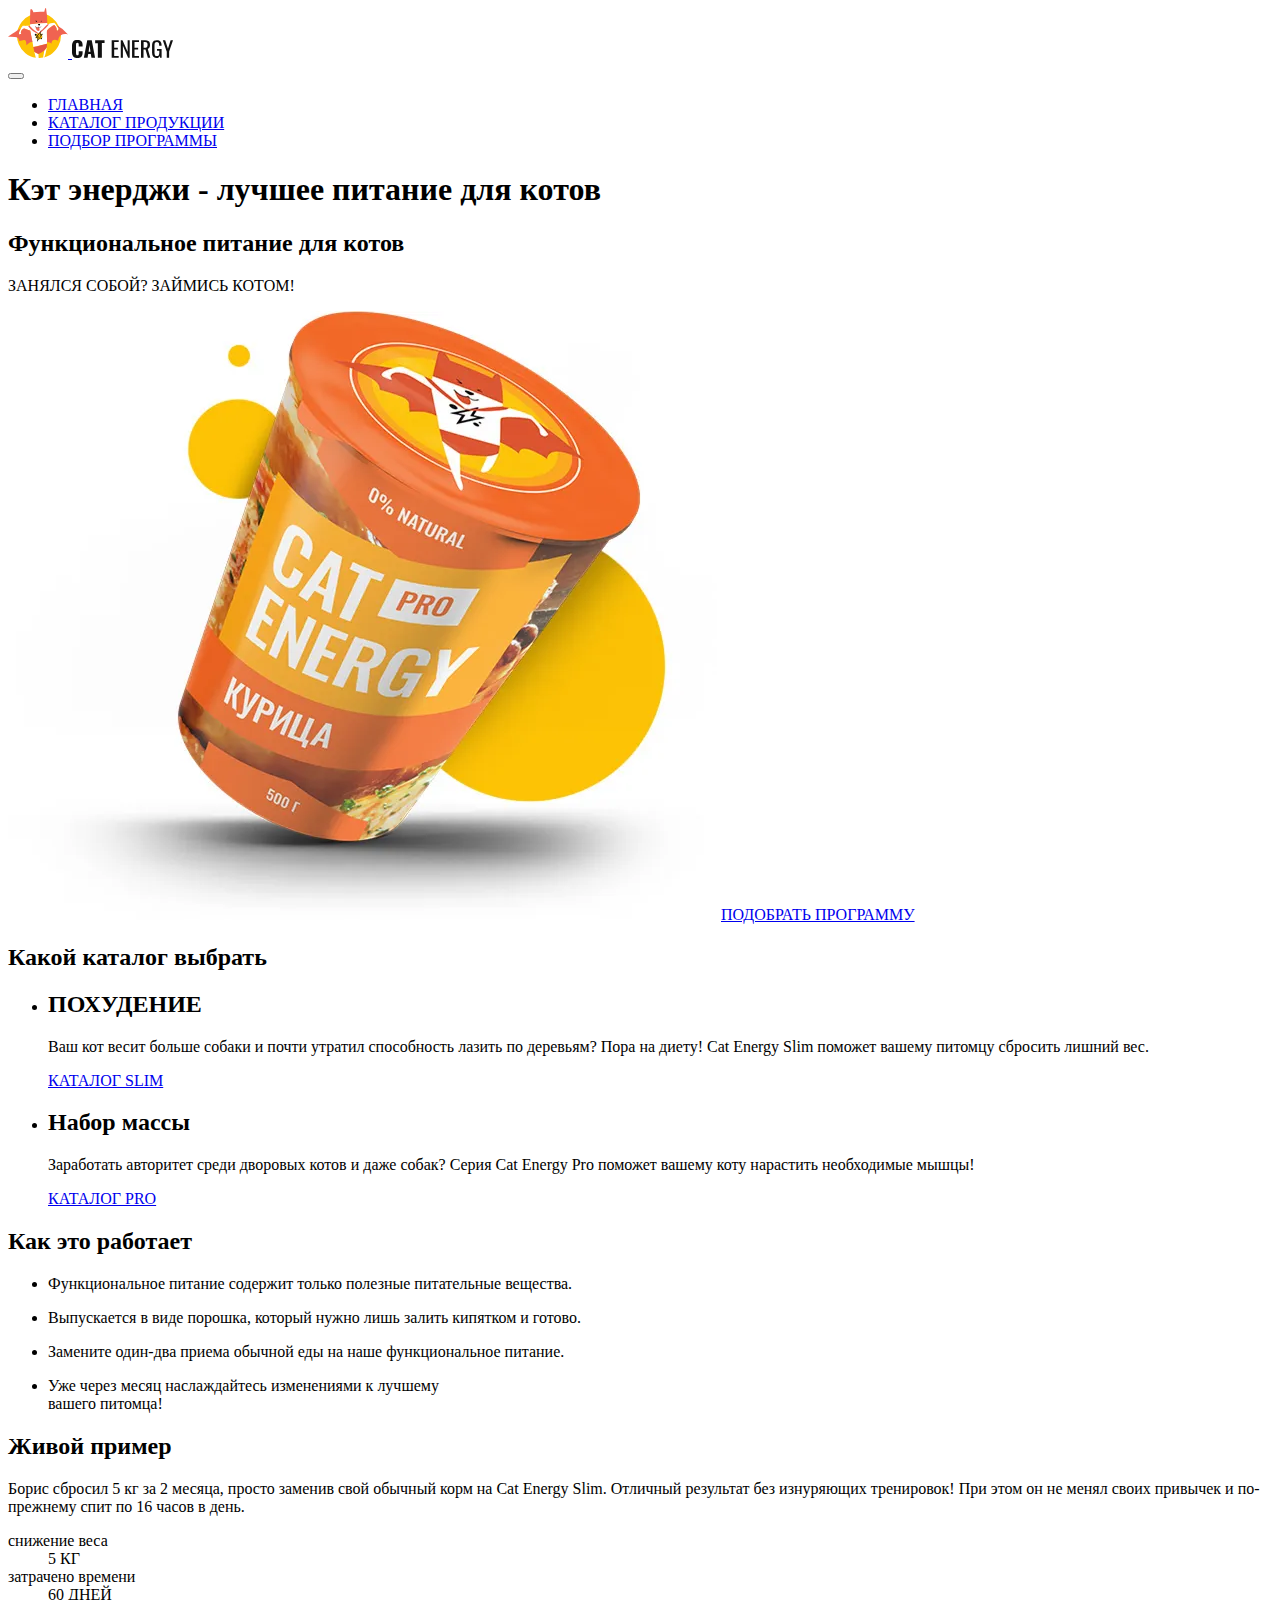
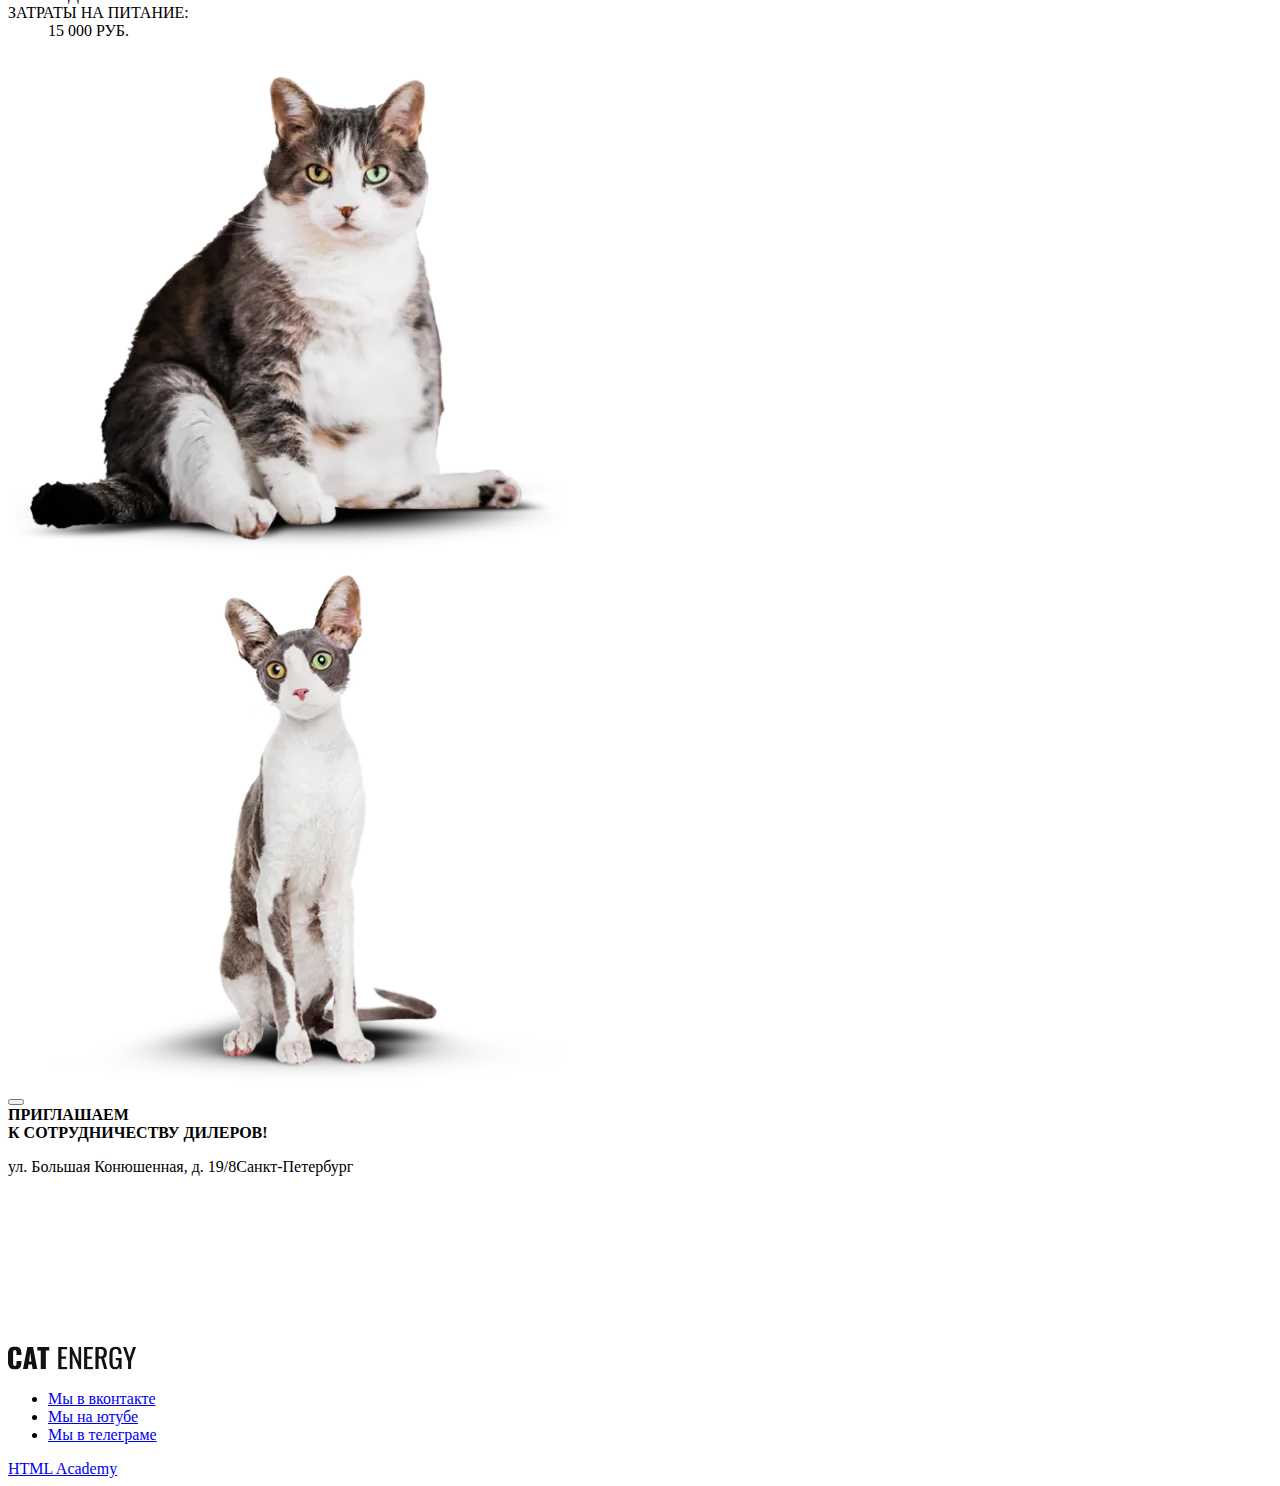
==== commit 8ac5e402: "Добавляет стики футер и исправляет адпативные сетки" ====
--- a/source/index.html
+++ b/source/index.html
@@ -63,7 +63,7 @@
           питание для котов</h2>
         <p class="program__slogan">ЗАНЯЛСЯ СОБОЙ? ЗАЙМИСЬ КОТОМ!</p>
         <picture class="program__image">
-          <source width="552" height="499" type="image/webp" media="(min-width: 1280px)" srcset="images/index-can-desktop@1x.webp 1x, images/index-can-desktop@2x.webp 2x">
+          <source width="552" height="499" type="image/webp" media="(min-width: 1440px)" srcset="images/index-can-desktop@1x.webp 1x, images/index-can-desktop@2x.webp 2x">
           <source width="709" height="609" type="image/webp" media="(min-width: 768px)" srcset="images/index-can-tablet@1x.webp 1x, images/index-can-tablet@2x.webp 2x">
           <source width="280" height="270" type="image/webp" srcset="images/index-can-mobile@1x.webp 1x, images/index-can-mobile@2x.webp 2x">
           <source width="552" height="499" type="image/png" media="(min-width: 1440px)" srcset="images/index-can-desktop@1x.png 1x, images/index-can-desktop@2x.png 2x">
